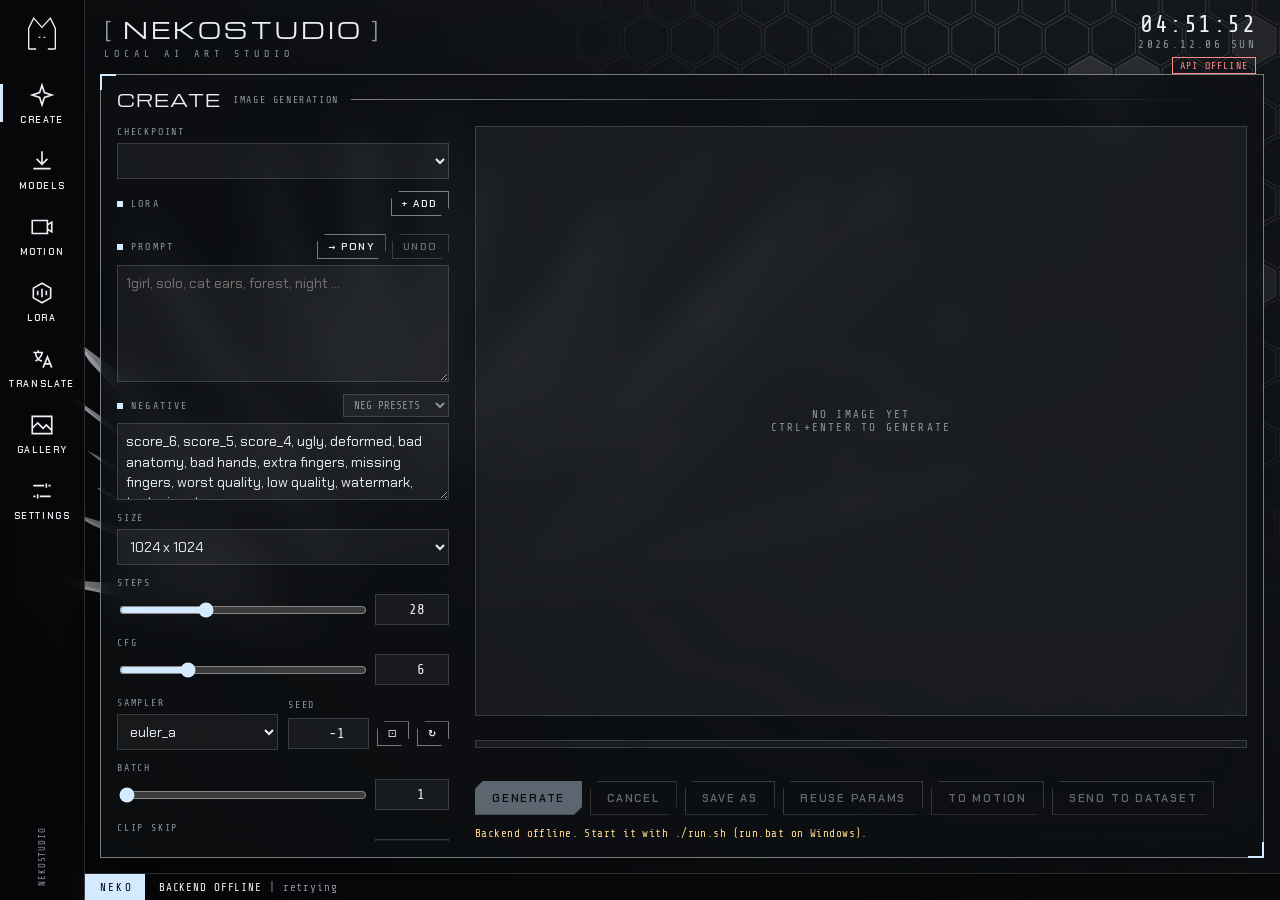
==== web/index.html @ 2e022aff "NekoStudio: local AI image/video studio in the Ultimit look FastAPI backend + vanilla JS web UI styl" ====
<!doctype html>
<html lang="en">
<head>
<meta charset="utf-8">
<meta name="viewport" content="width=device-width, initial-scale=1">
<title>NEKOSTUDIO</title>
<link rel="preconnect" href="https://fonts.googleapis.com">
<link rel="preconnect" href="https://fonts.gstatic.com" crossorigin>
<link rel="stylesheet" href="https://fonts.googleapis.com/css2?family=Michroma&family=Chakra+Petch:wght@400;500;600;700&family=Share+Tech+Mono&display=swap">
<link rel="stylesheet" href="style.css">
</head>
<body>
<noscript>NEKOSTUDIO needs JavaScript.</noscript>
<div id="os">
  <canvas id="wall" aria-hidden="true"></canvas>

  <nav id="rail" aria-label="Sections">
    <div class="emb" aria-hidden="true">
      <!-- cat-ear bracket mark -->
      <svg viewBox="0 0 48 48" fill="none" stroke="currentColor" stroke-width="1.6" stroke-linejoin="miter"><path d="M8 42V17L14 5l10 11 10-11 6 12v25"/><path d="M8 42h9M40 42h-9"/><path d="M20 28h2M26 28h2"/></svg>
    </div>
    <button class="rb" data-go="create"><i class="ic"></i><span>CREATE</span></button>
    <button class="rb" data-go="models"><i class="ic"></i><span>MODELS</span></button>
    <button class="rb" data-go="motion"><i class="ic"></i><span>MOTION</span></button>
    <button class="rb" data-go="lora"><i class="ic"></i><span>LORA</span></button>
    <button class="rb" data-go="translate"><i class="ic"></i><span>TRANSLATE</span></button>
    <button class="rb" data-go="gallery"><i class="ic"></i><span>GALLERY</span></button>
    <button class="rb" data-go="settings"><i class="ic"></i><span>SETTINGS</span></button>
    <div class="grow"></div>
    <div class="ver" id="ver">NEKOSTUDIO</div>
  </nav>

  <div id="brand"><div class="w"><i>[</i> NEKOSTUDIO <i>]</i></div><div class="c">LOCAL AI ART STUDIO</div></div>
  <div id="status">
    <div class="t" id="clock">00:00:00</div>
    <div class="d" id="date">----.--.-- ---</div>
    <div class="sys" id="chips"></div>
  </div>

  <!-- ================= CREATE ================= -->
  <section class="win" id="sec-create" hidden>
    <header class="wh"><span class="wt">CREATE</span><span class="wsub">Image generation</span><span class="wrule"></span></header>
    <div class="wc fit"><div class="empty" id="c-empty" hidden></div><div class="cols">
      <div class="col">
        <div class="field"><label for="c-ckpt">Checkpoint <span class="chip ok" id="c-ponychip" hidden>PONY</span></label><select id="c-ckpt"></select></div>
        <div class="field">
          <div class="lbl">LoRA <em><button class="btn sm" id="c-addlora" type="button">+ ADD</button></em></div>
          <div id="c-loras" style="display:grid;gap:8px"></div>
        </div>
        <div class="field">
          <div class="lbl">Prompt <em><button class="btn sm" id="c-topony" type="button" title="Translate prose into Pony tags">&rarr; PONY</button><button class="btn sm" id="c-undo" type="button" disabled>UNDO</button></em></div>
          <textarea id="c-prompt" rows="5" placeholder="1girl, solo, cat ears, forest, night ..."></textarea>
        </div>
        <div class="field">
          <div class="lbl">Negative <em><select id="c-negpre" style="width:auto;padding:3px 6px;font-size:11px"><option value="">NEG PRESETS</option><option value="pony">Pony default</option><option value="anime">Anime</option><option value="realistic">Realistic</option></select></em></div>
          <textarea id="c-neg" rows="3"></textarea>
        </div>
        <div class="field"><label for="c-size">Size</label><select id="c-size"></select>
          <div class="grid2" id="c-custom" hidden><input type="number" class="num" id="c-w" min="256" max="2048" step="64" value="1024" aria-label="Width"><input type="number" class="num" id="c-h" min="256" max="2048" step="64" value="1024" aria-label="Height"></div>
        </div>
        <div class="sl" data-id="c-steps" data-label="Steps" data-min="1" data-max="80" data-step="1" data-val="28"></div>
        <div class="sl" data-id="c-cfg" data-label="CFG" data-min="1" data-max="20" data-step="0.5" data-val="6"></div>
        <div class="grid2">
          <div class="field"><label for="c-sampler">Sampler</label><select id="c-sampler"></select></div>
          <div class="field"><label for="c-seed">Seed</label>
            <div class="hrow" style="flex-wrap:nowrap"><input type="number" class="num" id="c-seed" value="-1" step="1"><button class="btn sm" id="c-dice" type="button" title="Random (-1)">&#9856;</button><button class="btn sm" id="c-recycle" type="button" title="Reuse last seed">&#8635;</button></div></div>
        </div>
        <div class="sl" data-id="c-batch" data-label="Batch" data-min="1" data-max="4" data-step="1" data-val="1"></div>
        <div class="sl" data-id="c-clip" data-label="Clip skip" data-min="1" data-max="4" data-step="1" data-val="1"></div>
        <div class="field"><label for="c-vae">VAE</label><select id="c-vae"></select></div>
        <label class="tog" for="c-pony"><span>Pony score tags</span><input type="checkbox" id="c-pony"></label>
        <div class="field"><div class="lbl">img2img</div>
          <div class="drop" data-drop="c-init">Drop an image or click</div>
          <div class="sl" data-id="c-str" data-label="Strength" data-min="0.05" data-max="1" data-step="0.05" data-val="0.6"></div>
        </div>
      </div>
      <div class="col right">
        <div class="stage" id="c-stage"><div class="ph">No image yet<br>Ctrl+Enter to generate</div></div>
        <div class="thumbs" id="c-thumbs"></div>
        <div class="prog"><div class="meter"><i id="c-bar"></i></div><div class="pt" id="c-pct"></div></div>
        <div class="acts">
          <button class="btn pri" id="c-go" type="button">GENERATE</button>
          <button class="btn" id="c-cancel" type="button" disabled>CANCEL</button>
          <button class="btn" id="c-save" type="button" disabled>SAVE AS</button>
          <button class="btn" id="c-reuse" type="button" disabled>REUSE PARAMS</button>
          <button class="btn" id="c-tomotion" type="button" disabled>TO MOTION</button>
          <button class="btn" id="c-todata" type="button" disabled>SEND TO DATASET</button>
        </div>
        <div class="why" id="c-why"></div>
      </div>
    </div></div>
  </section>

  <!-- ================= MODELS ================= -->
  <section class="win" id="sec-models" hidden>
    <header class="wh"><span class="wt">MODELS</span><span class="wsub">One-click downloads</span><span class="wrule"></span><span class="chip dim" id="d-free"></span></header>
    <div class="wc">
      <div class="lbl">Checkpoints <em>pick one to start creating</em></div>
      <div class="cards mcards" id="d-ckpt"></div>
      <div class="lbl">Video</div>
      <div class="cards mcards" id="d-video"></div>
      <div class="lbl">Extras <em>VAE and auto-taggers</em></div>
      <div class="cards mcards" id="d-extra"></div>
      <div class="lbl">Import <em>.safetensors only</em></div>
      <div class="split" style="flex:none">
        <div style="display:grid;gap:10px;align-content:start">
          <div class="hrow" style="flex-wrap:nowrap"><input type="text" id="d-url" placeholder="paste a Hugging Face, Civitai or direct .safetensors link">
            <select id="d-kind" style="width:auto" aria-label="Kind"><option value="checkpoint">checkpoint</option><option value="lora">lora</option><option value="vae">vae</option></select>
            <button class="btn pri" id="d-import" type="button">IMPORT</button></div>
          <div class="prog"><div class="meter"><i id="di-bar"></i></div><div class="pt" id="di-pct"></div></div>
          <p class="note">Civitai links need an API token for most files: add it in SETTINGS.</p>
        </div>
        <div class="drop" id="d-drop">Drop .safetensors files here or click</div>
      </div>
    </div>
  </section>

  <!-- ================= MOTION ================= -->
  <section class="win" id="sec-motion" hidden>
    <header class="wh"><span class="wt">MOTION</span><span class="wsub">Video generation</span><span class="wrule"></span></header>
    <div class="wc fit"><div class="empty" id="m-empty" hidden></div><div class="cols">
      <div class="col">
        <div class="field"><label for="m-model">Model</label><select id="m-model"></select></div>
        <div class="field"><label for="m-prompt">Prompt</label><textarea id="m-prompt" rows="5" placeholder="a cat walking through falling snow, cinematic"></textarea></div>
        <div class="field"><label for="m-neg">Negative</label><textarea id="m-neg" rows="3"></textarea></div>
        <div class="field"><label for="m-size">Size</label><select id="m-size">
          <option value="832x480">832 x 480</option><option value="480x832">480 x 832</option><option value="640x640">640 x 640</option></select></div>
        <div class="grid2">
          <div class="field"><label for="m-frames">Frames</label><select id="m-frames"><option>33</option><option selected>49</option><option>81</option></select></div>
          <div class="field"><label for="m-fps">FPS</label><input type="number" class="num" id="m-fps" min="4" max="60" value="16"></div>
        </div>
        <div class="sl" data-id="m-steps" data-label="Steps" data-min="1" data-max="60" data-step="1" data-val="30"></div>
        <div class="sl" data-id="m-cfg" data-label="CFG" data-min="1" data-max="15" data-step="0.5" data-val="5"></div>
        <div class="field"><label for="m-seed">Seed</label>
          <div class="hrow" style="flex-wrap:nowrap"><input type="number" class="num" id="m-seed" value="-1" step="1"><button class="btn sm" id="m-dice" type="button" title="Random (-1)">&#9856;</button></div></div>
        <div class="field"><div class="lbl">Init image (optional, I2V)</div><div class="drop" data-drop="m-init">Drop an image or click</div></div>
      </div>
      <div class="col right">
        <div class="stage" id="m-stage"><div class="ph">No video yet<br>Ctrl+Enter to generate</div></div>
        <div class="prog"><div class="meter"><i id="m-bar"></i></div><div class="pt" id="m-pct"></div></div>
        <div class="acts">
          <button class="btn pri" id="m-go" type="button">GENERATE</button>
          <button class="btn" id="m-cancel" type="button" disabled>CANCEL</button>
          <button class="btn" id="m-save" type="button" disabled>SAVE AS</button>
        </div>
        <div class="why" id="m-why"></div>
      </div>
    </div></div>
  </section>

  <!-- ================= LORA ================= -->
  <section class="win" id="sec-lora" hidden>
    <header class="wh"><span class="wt">LORA</span><span class="wsub">Train your own LoRA</span><span class="wrule"></span><span class="chip dim" id="l-ready"></span></header>
    <div class="wc">
        <div class="banner" id="l-setup" hidden>
          <b>Training is not set up</b>
          <span>The training environment is missing. Run this in the nekostudio folder, then restart:</span>
          <div class="cmd"><code id="l-cmd"></code><button class="btn sm" id="l-cmdcopy" type="button">COPY</button></div>
        </div>
      <div id="l-simple" class="stp" style="flex:none">
        <div class="grid2" style="grid-template-columns:repeat(auto-fit,minmax(240px,1fr))">
          <div class="field"><label for="q-name">LoRA name <span class="mute">(also the trigger word)</span></label><input type="text" id="q-name" list="q-ds" placeholder="my_character" autocomplete="off"><datalist id="q-ds"></datalist>
            <div class="mono mute" style="font-size:11px">Trigger word: <b id="q-trig" style="color:var(--accent)">-</b></div></div>
          <div class="field"><label for="q-base">Base model</label><select id="q-base"></select></div>
        </div>
        <div class="lbl">What are you teaching it?</div>
        <div class="cards" id="q-types">
          <button class="card sel" data-type="character" type="button"><b>CHARACTER</b><span>One person or character. Learns the face, hair and usual outfit.</span></button>
          <button class="card" data-type="style" type="button"><b>STYLE</b><span>An art style or look that then applies to anything you prompt.</span></button>
          <button class="card" data-type="concept" type="button"><b>OUTFIT / THING</b><span>A piece of clothing, object or pose the base model does not know.</span></button>
        </div>
        <div class="lbl">Pictures <em id="q-count"></em></div>
        <div class="drop big" data-drop="q-files" data-multi="1">Drop your pictures here or click (15 to 40 works best)</div>
        <div class="why" id="q-warn"></div>
        <div class="qthumbs" id="q-thumbs"></div>
        <div class="acts">
          <button class="btn pri" id="q-train" type="button">TRAIN</button>
          <button class="btn" id="q-stop" type="button" disabled>CANCEL</button>
          <button class="btn sm" id="l-more" type="button" aria-expanded="false">EDIT TAGS / ADVANCED</button>
        </div>
        <div class="why" id="q-why"></div>
        <div class="prog"><div class="meter"><i id="q-bar"></i></div><div class="pt" id="q-pct"></div></div>
        <div class="samples" id="q-samples"></div>
        <div class="acts" id="q-done" hidden><span class="mono" id="q-donetxt" style="color:var(--ok);font-size:12px;align-self:center"></span><button class="btn pri" id="q-try" type="button">TRY IT</button></div>
      </div>

      <div id="l-wizard" hidden>
      <div class="steps" id="l-steps">
        <button data-step="1" class="on"><b>01</b>DATASET</button>
        <button data-step="2"><b>02</b>CAPTIONS</button>
        <button data-step="3"><b>03</b>TRAIN</button>
      </div>

      <div class="stp" id="l-s1">
        <div class="split">
          <div style="display:grid;gap:12px;align-content:start">
            <div class="lbl">Datasets <em id="l-dscount"></em></div>
            <div class="list" id="l-dslist"></div>
            <div class="hrow" style="flex-wrap:nowrap"><input type="text" id="l-newname" placeholder="new dataset name"><button class="btn" id="l-create" type="button">CREATE</button></div>
          </div>
          <div style="display:grid;gap:12px;align-content:start">
            <div class="lbl">Images <em id="l-count"></em></div>
            <div class="drop" data-drop="l-files" data-multi="1">Drop images here or click to upload</div>
            <div class="why" id="l-warn"></div>
            <div class="acts"><button class="btn pri" id="l-next1" type="button" disabled>NEXT: CAPTIONS</button></div>
          </div>
        </div>
      </div>

      <div class="stp" id="l-s2" hidden>
        <div class="grid2" style="grid-template-columns:repeat(auto-fit,minmax(200px,1fr))">
          <div class="field"><label for="l-trigger">Trigger word</label><input type="text" id="l-trigger" placeholder="e.g. mychar"></div>
          <div class="sl" data-id="l-thresh" data-label="Tag threshold" data-min="0.1" data-max="0.9" data-step="0.05" data-val="0.35"></div>
          <label class="tog" for="l-over" style="align-self:end"><span>Overwrite captions</span><input type="checkbox" id="l-over"></label>
        </div>
        <div class="hrow">
          <button class="btn pri" id="l-auto" type="button">AUTO-CAPTION</button>
          <input type="text" id="l-tag" placeholder="tag" style="width:160px">
          <button class="btn sm" id="l-tagadd" type="button">ADD TO ALL</button>
          <button class="btn sm" id="l-tagdel" type="button">REMOVE FROM ALL</button>
          <span class="mono mute" id="l-capstat" style="font-size:11px"></span>
        </div>
        <div class="prog"><div class="meter"><i id="k-bar"></i></div><div class="pt" id="k-pct"></div></div>
        <div class="dgrid" id="l-cards"></div>
        <div class="acts"><button class="btn" id="l-back2" type="button">BACK</button><button class="btn pri" id="l-next2" type="button">NEXT: TRAIN</button></div>
      </div>

      <div class="stp" id="l-s3" hidden>
        <div class="grid2" style="grid-template-columns:repeat(auto-fit,minmax(220px,1fr))">
          <div class="field"><label for="l-name">LoRA name</label><input type="text" id="l-name" placeholder="my_character_v1"></div>
          <div class="field"><label for="l-base">Base checkpoint</label><select id="l-base"></select></div>
        </div>
        <div class="lbl">Preset</div>
        <div class="cards" id="l-presets">
          <button class="card sel" data-preset="character" type="button"><b>CHARACTER</b><span>One person or character. Learns the face, hair and outfit.</span></button>
          <button class="card" data-preset="style" type="button"><b>STYLE</b><span>An art style or look. Applies to anything you prompt.</span></button>
          <button class="card" data-preset="concept" type="button"><b>CONCEPT</b><span>A pose, object or idea that the base model does not know.</span></button>
        </div>
        <label class="tog" for="l-adv"><span>ADVANCED</span><input type="checkbox" id="l-adv"></label>
        <div class="grid2" id="l-advbox" hidden style="grid-template-columns:repeat(auto-fit,minmax(110px,1fr))">
          <div class="field"><label for="l-dim">Dim</label><input type="number" class="num" id="l-dim" min="1"></div>
          <div class="field"><label for="l-alpha">Alpha</label><input type="number" class="num" id="l-alpha" min="1"></div>
          <div class="field"><label for="l-lr">LR</label><input type="text" class="num" id="l-lr"></div>
          <div class="field"><label for="l-epochs">Epochs</label><input type="number" class="num" id="l-epochs" min="1"></div>
          <div class="field"><label for="l-repeats">Repeats</label><input type="number" class="num" id="l-repeats" min="1"></div>
          <div class="field"><label for="l-res">Resolution</label><input type="number" class="num" id="l-res" min="256" step="64"></div>
        </div>
        <div class="acts">
          <button class="btn" id="l-back3" type="button">BACK</button>
          <button class="btn pri" id="l-train" type="button">TRAIN</button>
          <button class="btn" id="l-stop" type="button" disabled>CANCEL</button>
        </div>
        <div class="why" id="l-why"></div>
        <div class="prog"><div class="meter"><i id="t-bar"></i></div><div class="pt" id="t-pct"></div></div>
        <div class="lbl">Loss <em id="l-lossnow"></em></div>
        <svg class="spark" id="l-spark" viewBox="0 0 300 60" preserveAspectRatio="none" aria-label="Loss"><polyline points=""/></svg>
        <div class="samples" id="l-samples"></div>
        <div class="why" id="l-done" style="color:var(--ok)"></div>
      </div>
      </div>

      <div class="lbl">Import LoRA <em>.safetensors only</em></div>
      <div class="split" style="flex:none">
        <div class="drop" id="li-drop">Drop .safetensors LoRAs here or click</div>
        <div style="display:grid;gap:10px;align-content:start">
          <div class="hrow" style="flex-wrap:nowrap"><input type="text" id="li-url" placeholder="paste a Hugging Face or Civitai link"><button class="btn pri" id="li-go" type="button">IMPORT LORA</button></div>
          <div class="prog"><div class="meter"><i id="li-bar"></i></div><div class="pt" id="li-pct"></div></div>
        </div>
      </div>
      <div class="lbl">Installed LoRAs <em id="li-count"></em></div>
      <div class="list" id="li-list"></div>
    </div>
  </section>

  <!-- ================= TRANSLATE ================= -->
  <section class="win" id="sec-translate" hidden>
    <header class="wh"><span class="wt">TRANSLATE</span><span class="wsub">GPT prose &rarr; Pony tags</span><span class="wrule"></span></header>
    <div class="wc fit"><div class="cols" style="grid-template-columns:minmax(0,1fr) minmax(0,1fr)">
      <div class="col">
        <div class="lbl">Prose</div>
        <textarea id="t-text" rows="10" style="flex:1;min-height:160px" placeholder="A beautiful young woman with long blonde hair and blue eyes, wearing a red dress, smiling at the viewer in a moonlit forest. Highly detailed, anime style."></textarea>
        <div class="hrow"><span class="mono mute" style="font-size:10px;letter-spacing:.18em">MODE</span>
          <div class="seg" id="t-mode"><button type="button" data-v="rules" class="on">RULES</button><button type="button" data-v="llm">LLM</button></div></div>
        <div class="grid2">
          <div class="field"><label for="t-source">Source</label><select id="t-source"><option value="anime">anime</option><option value="cartoon">cartoon</option><option value="furry">furry</option><option value="pony">pony</option><option value="realistic">realistic</option></select></div>
          <div class="field"><label for="t-rating">Rating</label><select id="t-rating"><option value="safe">safe</option><option value="questionable">questionable</option><option value="explicit">explicit</option></select></div>
        </div>
        <div class="acts"><button class="btn pri" id="t-go" type="button">TRANSLATE</button></div>
        <div class="why" id="t-note"></div>
      </div>
      <div class="col">
        <div class="field"><div class="lbl">Prompt</div><textarea id="t-prompt" rows="5"></textarea></div>
        <div class="field"><div class="lbl">Negative</div><textarea id="t-neg" rows="3"></textarea></div>
        <div class="lbl">Tags <em class="mute">click to remove</em></div>
        <div class="tags" id="t-tags"></div>
        <div class="lbl">Dropped</div>
        <div class="dropped" id="t-dropped">-</div>
        <div class="acts"><button class="btn" id="t-copy" type="button">COPY</button><button class="btn pri" id="t-use" type="button">USE IN CREATE</button></div>
      </div>
    </div></div>
  </section>

  <!-- ================= GALLERY ================= -->
  <section class="win" id="sec-gallery" hidden>
    <header class="wh"><span class="wt">GALLERY</span><span class="wsub" id="g-sub">Outputs</span><span class="wrule"></span>
      <div class="seg" id="g-tabs"><button type="button" data-v="image" class="on">IMAGES</button><button type="button" data-v="video">VIDEOS</button></div></header>
    <div class="wc">
      <div class="gal" id="g-grid"></div>
      <div class="acts"><button class="btn" id="g-more" type="button" hidden>LOAD MORE</button></div>
      <div class="note" id="g-empty" hidden>Nothing here yet.</div>
    </div>
    <aside class="fly" id="g-fly" hidden></aside>
  </section>

  <!-- ================= SETTINGS ================= -->
  <section class="win" id="sec-settings" hidden>
    <header class="wh"><span class="wt">SETTINGS</span><span class="wsub">Look &amp; system</span><span class="wrule"></span></header>
    <div class="wc">
      <div class="lbl">Skin</div><div class="skins" id="s-skins"></div>
      <div class="lbl">Accent</div>
      <div class="swatches" id="s-acc"></div>
      <label class="tog" for="s-motion"><span>Motion (window and toast animation)</span><input type="checkbox" id="s-motion"></label>

      <div class="lbl">LLM endpoint (for Translate &rarr; LLM)</div>
      <div class="grid2" style="grid-template-columns:repeat(auto-fit,minmax(240px,1fr))">
        <div class="field"><label for="s-url">Base URL</label><input type="url" id="s-url" placeholder="http://127.0.0.1:11434/v1"></div>
        <div class="field"><label for="s-model">Model</label><input type="text" id="s-model" placeholder="llama3.1"></div>
        <div class="field"><label for="s-key">API key</label><input type="password" id="s-key" autocomplete="off"></div>
        <div class="field"><label for="s-civ">Civitai API token <span class="mute">(for Civitai imports)</span></label><input type="password" id="s-civ" autocomplete="off"></div>
        <div class="field"><label for="s-vram">VRAM mode</label><select id="s-vram"><option value="auto">auto</option><option value="low">low</option><option value="high">high</option></select></div>
      </div>
      <div class="field"><label for="s-defneg">Default negative prompt</label><textarea id="s-defneg" rows="3"></textarea></div>
      <div class="acts"><button class="btn pri" id="s-save" type="button">SAVE SETTINGS</button></div>

      <div class="lbl">Paths</div>
      <dl class="kv" id="s-paths"></dl>
      <p class="note">To open the data folder, browse to the path above in your file manager. Set the NEKOSTUDIO_HOME environment variable before starting to move it.</p>
    </div>
  </section>

  <dialog id="dlg"><form method="dialog" id="dlg-form">
    <div class="lbl">Send to dataset</div>
    <div class="field"><label for="dlg-sel">Existing dataset</label><select id="dlg-sel"></select></div>
    <div class="field"><label for="dlg-new">Or new dataset</label><input type="text" id="dlg-new" placeholder="name"></div>
    <div class="hrow" style="justify-content:flex-end"><button class="btn" value="cancel" type="submit">CANCEL</button><button class="btn pri" value="ok" type="submit">SEND</button></div>
  </form></dialog>

  <div id="toasts" aria-live="polite"></div>
  <div id="ticker"><div class="k">NEKO</div><div class="m" id="tickm">connecting ...</div></div>
</div>
<script type="module" src="app.js"></script>
</body>
</html>
---- web/style.css ----
/* NEKOSTUDIO - styled after the Ultimit desktop mockup (tokens, glass windows, rail, ticker). */
:root {
  --bg1: #050607; --bg2: #1c2026;
  --panel: rgba(13,15,18,.80); --panel-2: rgba(255,255,255,.05);
  --rail: rgba(7,8,10,.86);
  --fg: #eef1f4; --dim: #8d949e;
  --line: rgba(235,240,245,.16); --line-strong: rgba(235,240,245,.48);
  --accent: #d4ebff; --on-accent: #07090b;
  --ok: #8fe3b0; --warn: #ffd98f; --bad: #ff8a8a;
  --shard: 246,248,251; --edge: 255,255,255; --shade: 0,0,0; --hexc: 255,255,255;
  --display: "Michroma", "Eurostile", "Arial Black", sans-serif;
  --ui: "Chakra Petch", "Segoe UI", system-ui, sans-serif;
  --mono: "Share Tech Mono", ui-monospace, "DejaVu Sans Mono", monospace;
  --railw: 84px;
  color-scheme: dark;
}
:root[data-skin="amber"] {
  --bg1: #b84d05; --bg2: #f8cf96;
  --panel: rgba(34,17,5,.78); --panel-2: rgba(255,220,180,.07);
  --rail: rgba(28,13,3,.86);
  --fg: #fff4e6; --dim: #dcb48c;
  --line: rgba(255,226,196,.2); --line-strong: rgba(255,226,196,.55);
  --accent: #ffb04a; --on-accent: #2a1404;
  --shard: 255,250,242; --edge: 255,255,255; --shade: 120,50,0; --hexc: 255,240,220;
  color-scheme: dark;
}
:root[data-skin="silver"] {
  --bg1: #f6f7f9; --bg2: #aeb5bf;
  --panel: rgba(248,249,251,.82); --panel-2: rgba(20,30,45,.05);
  --rail: rgba(232,235,239,.9);
  --fg: #14171b; --dim: #5a626d;
  --line: rgba(20,24,30,.16); --line-strong: rgba(20,24,30,.5);
  --accent: #2c5b88; --on-accent: #ffffff;
  --ok: #1f8a52; --warn: #a66b00; --bad: #c0392b;
  --shard: 255,255,255; --edge: 70,82,98; --shade: 60,72,90; --hexc: 40,50,65;
  color-scheme: light;
}
:root[data-skin="verdant"] {
  --bg1: #062a0c; --bg2: #79d24f;
  --panel: rgba(5,20,8,.78); --panel-2: rgba(200,255,180,.06);
  --rail: rgba(3,14,5,.86);
  --fg: #effbe9; --dim: #a3cc95;
  --line: rgba(220,255,205,.18); --line-strong: rgba(220,255,205,.5);
  --accent: #b9ff8c; --on-accent: #082008;
  --shard: 242,255,236; --edge: 255,255,255; --shade: 0,40,0; --hexc: 230,255,220;
  color-scheme: dark;
}
html, body { height: 100%; }
body { margin: 0; background: var(--bg1); color: var(--fg); font-family: var(--ui); font-size: 14px; overflow: hidden; }
button, select, input, textarea { font: inherit; color: inherit; }
:focus-visible { outline: 1px solid var(--accent); outline-offset: 2px; }
[hidden] { display: none !important; }

#os { position: relative; height: 100%; overflow: hidden; }
#wall { position: absolute; inset: 0; width: 100%; height: 100%; display: block; }

/* ---- rail ---- */
#rail { position: absolute; left: 0; top: 0; bottom: 0; width: var(--railw); z-index: 5000;
  background: var(--rail); border-right: 1px solid var(--line); backdrop-filter: blur(10px);
  display: flex; flex-direction: column; align-items: center; gap: 4px; padding-block: 14px; }
#rail .emb { width: 40px; height: 40px; color: var(--fg); margin-bottom: 14px; }
#rail .emb svg { width: 100%; height: 100%; }
.rb { width: 72px; padding: 10px 0 8px; display: flex; flex-direction: column; align-items: center; gap: 6px;
  background: none; border: 0; cursor: pointer; position: relative; color: var(--fg); }
.rb svg { width: 26px; height: 26px; }
.rb span { font-weight: 600; font-size: 9px; letter-spacing: .18em; }
.rb:hover { background: var(--panel-2); }
.rb.on::before { content: ""; position: absolute; left: -6px; top: 12px; bottom: 12px; width: 3px; background: var(--accent); }
#rail .grow { flex: 1; }
#rail .ver { font: 9px var(--mono); color: var(--dim); letter-spacing: .1em; writing-mode: vertical-rl; transform: rotate(180deg); }

/* ---- status / ticker ---- */
#status { position: absolute; right: 24px; top: 12px; text-align: right; z-index: 2; font-family: var(--mono); pointer-events: none; }
#status .t { font-size: 24px; letter-spacing: .06em; font-variant-numeric: tabular-nums; line-height: 1.1; }
#status .d { font-size: 11px; letter-spacing: .22em; color: var(--dim); }
#status .sys { margin-top: 6px; display: flex; gap: 6px; justify-content: flex-end; flex-wrap: wrap; font-size: 10px; letter-spacing: .14em; color: var(--dim); }
#brand { position: absolute; left: calc(var(--railw) + 20px); top: 14px; z-index: 2; pointer-events: none; }
#brand .w { font-family: var(--display); font-size: 22px; letter-spacing: .14em; white-space: nowrap; }
#brand .w i { font-style: normal; font-family: var(--ui); font-weight: 400; color: var(--dim); }
#brand .c { font: 10px var(--mono); letter-spacing: .5em; color: var(--dim); margin-top: 2px; }
#ticker { position: absolute; left: var(--railw); right: 0; bottom: 0; height: 26px; z-index: 4999; display: flex; align-items: center;
  background: var(--rail); border-top: 1px solid var(--line); font: 11px var(--mono); letter-spacing: .08em; overflow: hidden; }
#ticker .k { padding: 0 12px 0 16px; color: var(--on-accent); background: var(--accent); height: 100%; display: flex; align-items: center; letter-spacing: .2em; flex: none; }
#ticker .m { white-space: nowrap; padding-left: 14px; color: var(--dim); overflow: hidden; text-overflow: ellipsis; }
#ticker .m b { color: var(--fg); font-weight: 400; }

/* ---- windows (one per section) ---- */
.win { position: absolute; display: flex; flex-direction: column; min-width: 300px;
  left: calc(var(--railw) + 16px); right: 16px; top: 74px; bottom: 42px;
  background: var(--panel); border: 1px solid var(--line-strong); backdrop-filter: blur(18px) saturate(1.25);
  box-shadow: 0 24px 70px rgba(0,0,0,.38); animation: winIn .42s cubic-bezier(.2,.8,.2,1); }
.win::before, .win::after { content: ""; position: absolute; width: 14px; height: 14px; pointer-events: none; }
.win::before { left: -1px; top: -1px; border-left: 2px solid var(--accent); border-top: 2px solid var(--accent); }
.win::after { right: -1px; bottom: -1px; border-right: 2px solid var(--accent); border-bottom: 2px solid var(--accent); }
@keyframes winIn { 0% { clip-path: inset(0 50% calc(100% - 2px) 50%); opacity: .3; } 45% { clip-path: inset(0 0 calc(100% - 2px) 0); opacity: 1; } 100% { clip-path: inset(0 0 0 0); } }
.wh { display: flex; align-items: center; gap: 12px; padding: 12px 16px 10px; user-select: none; }
.wt { font-family: var(--display); font-size: 17px; letter-spacing: .05em; white-space: nowrap; }
.wsub { font: 10px var(--mono); color: var(--dim); text-transform: uppercase; letter-spacing: .16em; white-space: nowrap; overflow: hidden; text-overflow: ellipsis; min-width: 0; }
.wrule { flex: 1; height: 1px; min-width: 10px; background: linear-gradient(90deg, var(--line-strong), transparent); }
.wc { flex: 1; min-height: 0; overflow: auto; padding: 4px 16px 16px; display: flex; flex-direction: column; gap: 14px; position: relative; }
.wc.fit { overflow: hidden; }

/* two-column layout used by CREATE / MOTION */
.cols { display: grid; grid-template-columns: minmax(340px, clamp(340px, 26vw, 560px)) minmax(0, 1fr); gap: 18px; flex: 1; min-height: 0; }
.col { min-height: 0; min-width: 0; overflow: auto; display: flex; flex-direction: column; gap: 12px; padding-right: 8px; }
.col.right { overflow: hidden; padding-right: 0; }
.split { display: grid; grid-template-columns: minmax(0, 1fr) minmax(0, 1.3fr); gap: 16px; min-height: 0; flex: 1; }

/* ---- components ---- */
.lbl { font: 10px var(--mono); letter-spacing: .22em; text-transform: uppercase; color: var(--dim); display: flex; align-items: center; gap: 8px; }
.lbl::before { content: ""; width: 6px; height: 6px; background: var(--accent); flex: none; }
.lbl em { font-style: normal; margin-left: auto; letter-spacing: .1em; display: flex; gap: 6px; align-items: center; }
.btn { font: 600 11px var(--ui); letter-spacing: .16em; text-transform: uppercase; padding: 9px 16px; cursor: pointer;
  border: 1px solid var(--line-strong); background: transparent; color: var(--fg);
  clip-path: polygon(8px 0, 100% 0, 100% calc(100% - 8px), calc(100% - 8px) 100%, 0 100%, 0 8px); }
.btn:hover { background: var(--panel-2); }
.btn.pri { background: var(--accent); color: var(--on-accent); border-color: var(--accent); }
.btn.pri:hover { filter: brightness(1.08); }
.btn.sm { padding: 5px 10px; font-size: 10px; }
.btn:disabled { opacity: .4; cursor: not-allowed; filter: none; }
.btn:disabled:hover { background: transparent; }
.btn.pri:disabled:hover { background: var(--accent); }
.chip { font: 10px var(--mono); letter-spacing: .12em; padding: 2px 7px; border: 1px solid currentColor; white-space: nowrap; }
.chip.ok { color: var(--ok); } .chip.warn { color: var(--warn); } .chip.bad { color: var(--bad); } .chip.dim { color: var(--dim); }
.row { display: grid; gap: 2px 10px; padding: 10px 6px; border-bottom: 1px solid var(--line); cursor: pointer; background: none; border-left: 0; border-right: 0; border-top: 0; text-align: left; width: 100%; }
.row:hover { background: var(--panel-2); }
.row.sel { background: var(--panel-2); box-shadow: inset 2px 0 0 var(--accent); }
.list { display: flex; flex-direction: column; border-top: 1px solid var(--line); }
.mute { color: var(--dim); }
.mono { font-family: var(--mono); }
.field { display: grid; gap: 6px; min-width: 0; }
.field > label, .field > .flab { font: 10px var(--mono); letter-spacing: .18em; text-transform: uppercase; color: var(--dim); display: flex; align-items: center; gap: 8px; }
.grid2 { display: grid; grid-template-columns: 1fr 1fr; gap: 10px; }
.hrow { display: flex; gap: 8px; align-items: center; flex-wrap: wrap; }
select, input[type="range"] { width: 100%; }
select, textarea, input[type="text"], input[type="number"], input[type="password"], input[type="url"] {
  background: var(--panel-2); border: 1px solid var(--line); padding: 7px 8px; box-sizing: border-box; min-width: 0; }
select option { background: var(--bg1); color: var(--fg); }
textarea { width: 100%; resize: vertical; font-family: var(--ui); line-height: 1.45; min-height: 70px; }
input[type="text"], input[type="password"], input[type="url"] { width: 100%; }
input[type="range"] { accent-color: var(--accent); }
input[type="color"] { width: 40px; height: 30px; padding: 0; border: 1px solid var(--line-strong); background: none; cursor: pointer; }
.slr { display: grid; grid-template-columns: 1fr 74px; gap: 10px; align-items: center; }
.num { width: 100%; font-family: var(--mono); text-align: right; }
.tog { display: flex; align-items: center; justify-content: space-between; gap: 10px; padding: 8px 0; border-bottom: 1px solid var(--line); cursor: pointer; }
.tog input { appearance: none; width: 34px; height: 16px; border: 1px solid var(--line-strong); position: relative; cursor: pointer; flex: none; margin: 0; }
.tog input::after { content: ""; position: absolute; top: 2px; left: 2px; width: 10px; height: 10px; background: var(--dim); transition: left .15s, background .15s; }
.tog input:checked::after { left: 20px; background: var(--accent); }
.meter { height: 6px; background: var(--panel-2); border: 1px solid var(--line); position: relative; }
.meter i { position: absolute; left: 0; top: 0; bottom: 0; width: 0; background: var(--accent); transition: width .25s; }
.prog { display: grid; gap: 6px; }
.prog .pt { font: 11px var(--mono); letter-spacing: .06em; color: var(--dim); min-height: 1.3em; overflow: hidden; text-overflow: ellipsis; white-space: nowrap; }
.why { font: 11px var(--mono); color: var(--warn); letter-spacing: .04em; min-height: 1.3em; }
.note { font-size: 12px; color: var(--dim); line-height: 1.6; max-width: 70ch; margin: 0; }
.kv { display: grid; grid-template-columns: auto 1fr; gap: 4px 14px; font-size: 12px; }
.kv dt { font: 10px var(--mono); letter-spacing: .14em; color: var(--dim); text-transform: uppercase; padding-top: 2px; }
.kv dd { margin: 0; font-variant-numeric: tabular-nums; overflow-wrap: anywhere; }
code, .cmd { font-family: var(--mono); }
.cmd { display: flex; gap: 10px; align-items: center; justify-content: space-between; padding: 8px 10px; border: 1px solid var(--line-strong); background: var(--panel-2); font-size: 12px; overflow-x: auto; }
.banner { border: 1px solid var(--warn); border-left-width: 3px; padding: 10px 12px; display: grid; gap: 8px; font-size: 12px; line-height: 1.5; }
.banner b { font: 10px var(--mono); letter-spacing: .2em; color: var(--warn); font-weight: 400; text-transform: uppercase; }

/* stage / previews */
.stage { flex: 1; min-height: 200px; border: 1px solid var(--line); position: relative; background: var(--panel-2); overflow: hidden; display: grid; place-items: center; }
.stage img, .stage video { width: 100%; height: 100%; object-fit: contain; display: block; }
.stage .ph { font: 11px var(--mono); letter-spacing: .2em; color: var(--dim); text-transform: uppercase; text-align: center; padding: 20px; }
.thumbs { display: flex; gap: 8px; overflow-x: auto; min-height: 0; flex: none; }
.thumbs button { width: 72px; height: 72px; flex: none; padding: 0; border: 1px solid var(--line); background: var(--panel-2) center / cover no-repeat; cursor: pointer; }
.thumbs button.sel { outline: 2px solid var(--accent); outline-offset: 1px; }
.acts { display: flex; gap: 8px; flex-wrap: wrap; flex: none; }

/* lora picker rows */
.lrow { display: grid; grid-template-columns: minmax(0, 1fr) 110px 52px 28px; gap: 8px; align-items: center; }
.lrow .x { padding: 4px; }
.lrow .num { padding: 5px 4px; }

/* drop zones */
.drop { border: 1px dashed var(--line-strong); padding: 14px; text-align: center; cursor: pointer; font: 11px var(--mono); letter-spacing: .12em; color: var(--dim); text-transform: uppercase; position: relative; display: grid; gap: 8px; justify-items: center; }
.drop:hover, .drop.over { border-color: var(--accent); color: var(--fg); background: var(--panel-2); }
.drop img { max-width: 100%; max-height: 120px; display: block; }

/* segmented / tabs */
.seg { display: inline-flex; border: 1px solid var(--line-strong); }
.seg button { background: none; border: 0; padding: 7px 14px; font: 600 11px var(--ui); letter-spacing: .16em; cursor: pointer; }
.seg button + button { border-left: 1px solid var(--line-strong); }
.seg button.on { background: var(--accent); color: var(--on-accent); }
.steps { display: grid; grid-template-columns: repeat(3, 1fr); gap: 8px; flex: none; }
.steps button { background: none; border: 0; border-bottom: 2px solid var(--line); padding: 8px 4px; text-align: left; cursor: pointer; font: 600 12px var(--ui); letter-spacing: .16em; color: var(--dim); }
.steps button b { font: 12px var(--mono); margin-right: 8px; font-weight: 400; }
.steps button.on { color: var(--fg); border-bottom-color: var(--accent); }
.steps button.on b { color: var(--accent); }
.stp { display: flex; flex-direction: column; gap: 14px; flex: 1; min-height: 0; }

/* cards (presets, skins, accents) */
.cards { display: grid; grid-template-columns: repeat(auto-fill, minmax(190px, 1fr)); gap: 10px; }
.card { border: 1px solid var(--line); padding: 12px; cursor: pointer; background: none; text-align: left; display: grid; gap: 6px; }
.card b { font: 600 12px var(--ui); letter-spacing: .18em; }
.card span { font-size: 12px; color: var(--dim); line-height: 1.45; }
.card:hover { background: var(--panel-2); }
.card.sel { outline: 2px solid var(--accent); outline-offset: 2px; }
.skins { display: grid; grid-template-columns: repeat(auto-fill, minmax(120px, 1fr)); gap: 10px; }
.skin { border: 1px solid var(--line); padding: 0; cursor: pointer; background: none; text-align: left; display: flex; flex-direction: column; }
.skin .pv { height: 64px; position: relative; overflow: hidden; }
.skin .pv i { position: absolute; left: 0; top: 0; bottom: 0; width: 10px; }
.skin .nm { padding: 8px 10px; font: 600 11px var(--ui); letter-spacing: .16em; text-transform: uppercase; }
.skin.sel { outline: 2px solid var(--accent); outline-offset: 2px; }
.swatches { display: flex; gap: 8px; flex-wrap: wrap; align-items: center; }
.sw { width: 30px; height: 30px; border: 1px solid var(--line-strong); cursor: pointer; padding: 0; }
.sw.sel { outline: 2px solid var(--fg); outline-offset: 2px; }
.sw.rst { font: 9px var(--mono); background: var(--panel-2); color: var(--fg); width: auto; padding: 0 8px; }

/* dataset cards */
.dgrid { display: grid; grid-template-columns: repeat(auto-fill, minmax(190px, 1fr)); gap: 10px; }
.dcard { border: 1px solid var(--line); display: grid; grid-template-rows: auto 1fr; position: relative; background: var(--panel-2); }
.dcard img { width: 100%; aspect-ratio: 1; object-fit: cover; display: block; }
.dcard textarea { border: 0; border-top: 1px solid var(--line); min-height: 64px; font-size: 12px; resize: vertical; }
.dcard .x { position: absolute; top: 4px; right: 4px; background: var(--panel); border: 1px solid var(--line-strong); cursor: pointer; font: 11px var(--mono); padding: 2px 6px; }
.spark { width: 100%; height: 70px; border: 1px solid var(--line); background: var(--panel-2); display: block; }
.spark polyline { fill: none; stroke: var(--accent); stroke-width: 1.5; vector-effect: non-scaling-stroke; }
.samples { display: flex; gap: 8px; flex-wrap: wrap; }
.samples img { height: 120px; border: 1px solid var(--line); }

/* translate */
.tags { display: flex; gap: 6px; flex-wrap: wrap; }
.tags button { font: 11px var(--mono); padding: 3px 8px; border: 1px solid var(--line-strong); background: var(--panel-2); cursor: pointer; }
.tags button:hover { border-color: var(--bad); color: var(--bad); text-decoration: line-through; }
.dropped { font: 11px var(--mono); color: var(--dim); line-height: 1.6; opacity: .85; }

/* gallery */
.gal { display: grid; grid-template-columns: repeat(auto-fill, minmax(170px, 1fr)); gap: 10px; }
.gt { aspect-ratio: 1; border: 1px solid var(--line); padding: 0; cursor: pointer; background: var(--panel-2) center / cover no-repeat; position: relative; }
.gt:hover { border-color: var(--accent); }
.gt .chip { position: absolute; left: 6px; bottom: 6px; background: var(--panel); }
.fly { position: absolute; top: 0; right: 0; bottom: 0; width: min(560px, 62%); z-index: 3; background: var(--panel); border-left: 1px solid var(--line-strong);
  backdrop-filter: blur(22px); padding: 16px; display: flex; flex-direction: column; gap: 12px; overflow: auto; animation: winIn .3s ease-out; }
.fly .stage { flex: none; height: min(46vh, 480px); }

/* dialog + toasts */
dialog { background: var(--panel); color: var(--fg); border: 1px solid var(--line-strong); backdrop-filter: blur(18px); padding: 18px; min-width: 320px; }
dialog::backdrop { background: rgba(0,0,0,.5); }
dialog form { display: grid; gap: 12px; }
#toasts { position: absolute; right: 20px; top: 92px; z-index: 6000; display: flex; flex-direction: column; gap: 8px; width: min(340px, calc(100% - 40px)); pointer-events: none; }
.toast { background: var(--panel); border: 1px solid var(--line-strong); padding: 10px 14px; backdrop-filter: blur(14px); font-size: 12px; line-height: 1.5;
  animation: winIn .35s cubic-bezier(.2,.8,.2,1); border-left: 3px solid var(--accent); overflow-wrap: anywhere; }
.toast.bad { border-left-color: var(--bad); }
.toast b { display: block; font: 10px var(--mono); letter-spacing: .2em; color: var(--dim); text-transform: uppercase; font-weight: 400; }

/* scrollbars */
* { scrollbar-width: thin; scrollbar-color: var(--line-strong) transparent; }

@media (max-width: 1100px) {
  .cols { grid-template-columns: minmax(300px, 380px) minmax(0, 1fr); }
  #brand .c { display: none; }
}
@media (max-height: 760px) {
  .stage { min-height: 140px; }
  .wh { padding-block: 8px 6px; }
}
@media (min-width: 2000px) {
  body { font-size: 16px; }
  .wt { font-size: 20px; }
}
.nomotion .win, .nomotion .toast, .nomotion .fly { animation: none; }
.nomotion .meter i { transition: none; }
@media (prefers-reduced-motion: reduce) {
  .win, .toast, .fly { animation: none; }
}

/* models / downloads */
.mc { cursor: default; align-content: start; }
.mc:hover { background: none; }
.mc.rec { border-color: var(--accent); }
.mc .mch { display: flex; gap: 6px; align-items: center; flex-wrap: wrap; }
.mc .mch b { flex: 1 1 100%; }
.mc .mcs { font: 11px var(--mono); color: var(--dim); letter-spacing: .06em; }
.dlbox { display: grid; gap: 6px; margin-top: 4px; justify-items: start; }
.dlbox .meter { width: 100%; }
.dlbox .dltxt { font: 11px var(--mono); color: var(--dim); letter-spacing: .04em; }
.dlbox .dlrow { display: flex; gap: 8px; align-items: center; width: 100%; justify-content: space-between; }
.empty { border: 1px solid var(--accent); border-left-width: 3px; padding: 20px 22px; display: grid; gap: 12px; justify-items: start; background: var(--panel-2); flex: none; max-width: 720px; }
.empty h3 { font: 15px var(--display); letter-spacing: .14em; margin: 0; text-transform: uppercase; }
.empty p { margin: 0; font-size: 13px; color: var(--dim); line-height: 1.6; }
.empty .dlbox { width: 100%; max-width: 420px; }
.empty .acts { align-items: center; }
.drop.big { padding: 28px 14px; font-size: 12px; }

/* simple lora screen */
#l-wizard { display: flex; flex-direction: column; gap: 14px; border-top: 1px solid var(--line); padding-top: 14px; }
#l-wizard[hidden] { display: none; }
.qthumbs { display: grid; grid-template-columns: repeat(auto-fill, minmax(72px, 1fr)); gap: 6px; }
.qthumbs div { position: relative; border: 1px solid var(--line); background: var(--panel-2); }
.qthumbs img { width: 100%; aspect-ratio: 1; object-fit: cover; display: block; }
.qthumbs .x { position: absolute; top: 2px; right: 2px; background: var(--panel); border: 1px solid var(--line-strong); cursor: pointer; font: 11px var(--mono); padding: 0 5px; color: var(--fg); }
.lirow { display: grid; grid-template-columns: minmax(0, 1fr) auto; gap: 10px; align-items: center; padding: 8px 6px; border-bottom: 1px solid var(--line); font: 12px var(--mono); }
.lirow span { overflow: hidden; text-overflow: ellipsis; white-space: nowrap; }
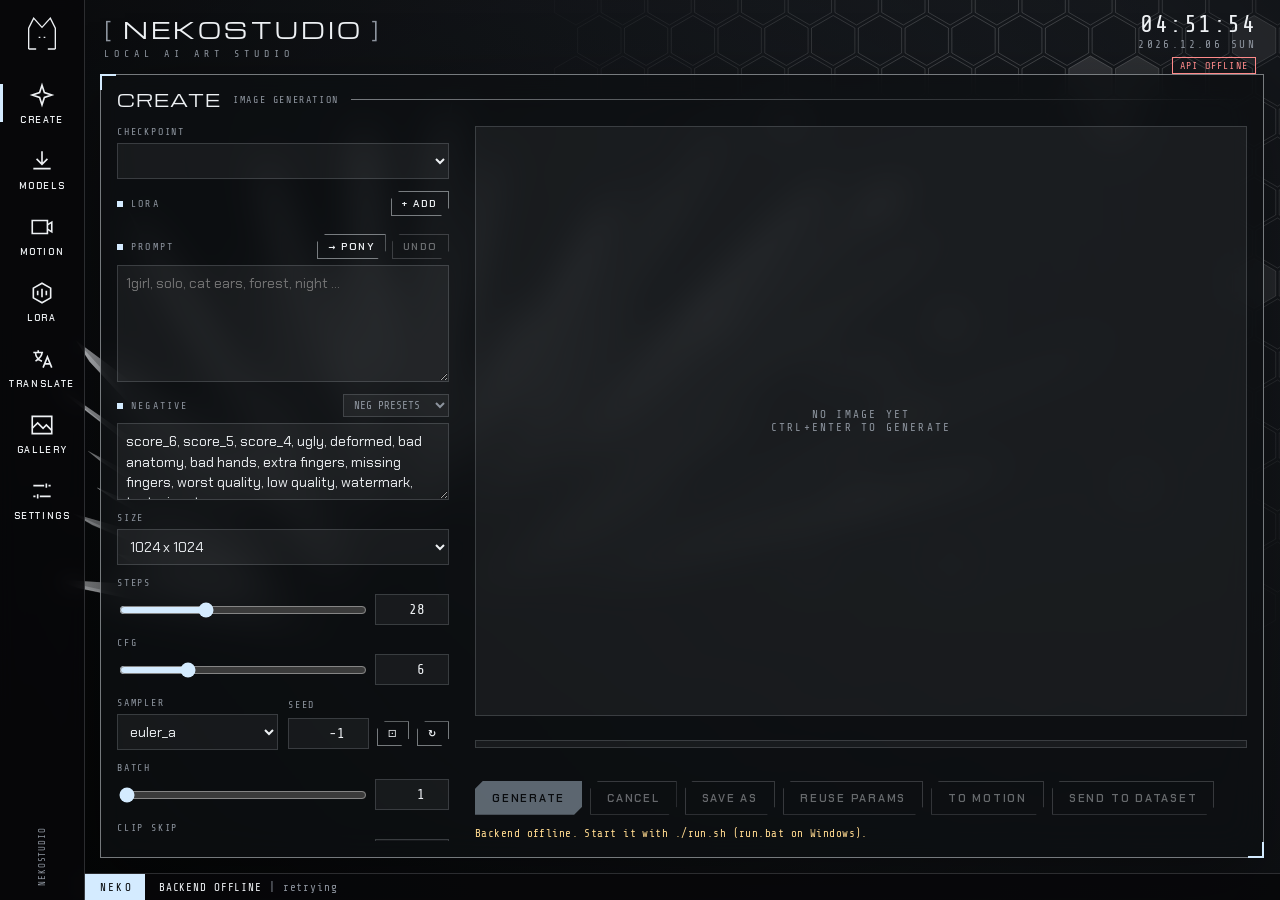
==== commit 5b680fa3: "Translator: real prose -> Pony tag layer (local LLM + booru tag dictionary) The old phrase-table tra" ====
--- a/web/index.html
+++ b/web/index.html
@@ -280,7 +280,9 @@
         <div class="lbl">Prose</div>
         <textarea id="t-text" rows="10" style="flex:1;min-height:160px" placeholder="A beautiful young woman with long blonde hair and blue eyes, wearing a red dress, smiling at the viewer in a moonlit forest. Highly detailed, anime style."></textarea>
         <div class="hrow"><span class="mono mute" style="font-size:10px;letter-spacing:.18em">MODE</span>
-          <div class="seg" id="t-mode"><button type="button" data-v="rules" class="on">RULES</button><button type="button" data-v="llm">LLM</button></div></div>
+          <div class="seg" id="t-mode"><button type="button" data-v="auto" class="on">AUTO</button><button type="button" data-v="local">LOCAL</button><button type="button" data-v="rules">RULES</button><button type="button" data-v="remote">REMOTE</button></div></div>
+        <div class="card" id="t-dl" hidden></div>
+        <div class="mono mute" id="t-engine" style="font-size:11px"></div>
         <div class="grid2">
           <div class="field"><label for="t-source">Source</label><select id="t-source"><option value="anime">anime</option><option value="cartoon">cartoon</option><option value="furry">furry</option><option value="pony">pony</option><option value="realistic">realistic</option></select></div>
           <div class="field"><label for="t-rating">Rating</label><select id="t-rating"><option value="safe">safe</option><option value="questionable">questionable</option><option value="explicit">explicit</option></select></div>
@@ -293,6 +295,8 @@
         <div class="field"><div class="lbl">Negative</div><textarea id="t-neg" rows="3"></textarea></div>
         <div class="lbl">Tags <em class="mute">click to remove</em></div>
         <div class="tags" id="t-tags"></div>
+        <div class="lbl">Fixed <em class="mute">from &rarr; to</em></div>
+        <div class="dropped" id="t-fixed">-</div>
         <div class="lbl">Dropped</div>
         <div class="dropped" id="t-dropped">-</div>
         <div class="acts"><button class="btn" id="t-copy" type="button">COPY</button><button class="btn pri" id="t-use" type="button">USE IN CREATE</button></div>
@@ -321,12 +325,13 @@
       <div class="swatches" id="s-acc"></div>
       <label class="tog" for="s-motion"><span>Motion (window and toast animation)</span><input type="checkbox" id="s-motion"></label>
 
-      <div class="lbl">LLM endpoint (for Translate &rarr; LLM)</div>
+      <div class="lbl">Remote LLM endpoint (for Translate &rarr; REMOTE, any OpenAI-compatible server)</div>
       <div class="grid2" style="grid-template-columns:repeat(auto-fit,minmax(240px,1fr))">
         <div class="field"><label for="s-url">Base URL</label><input type="url" id="s-url" placeholder="http://127.0.0.1:11434/v1"></div>
         <div class="field"><label for="s-model">Model</label><input type="text" id="s-model" placeholder="llama3.1"></div>
         <div class="field"><label for="s-key">API key</label><input type="password" id="s-key" autocomplete="off"></div>
         <div class="field"><label for="s-civ">Civitai API token <span class="mute">(for Civitai imports)</span></label><input type="password" id="s-civ" autocomplete="off"></div>
+        <div class="field"><label for="s-gpul">Local translator GPU layers <span class="mute">(0 = CPU, -1 = all)</span></label><input type="number" id="s-gpul" min="-1" step="1" value="0"></div>
         <div class="field"><label for="s-vram">VRAM mode</label><select id="s-vram"><option value="auto">auto</option><option value="low">low</option><option value="high">high</option></select></div>
       </div>
       <div class="field"><label for="s-defneg">Default negative prompt</label><textarea id="s-defneg" rows="3"></textarea></div>
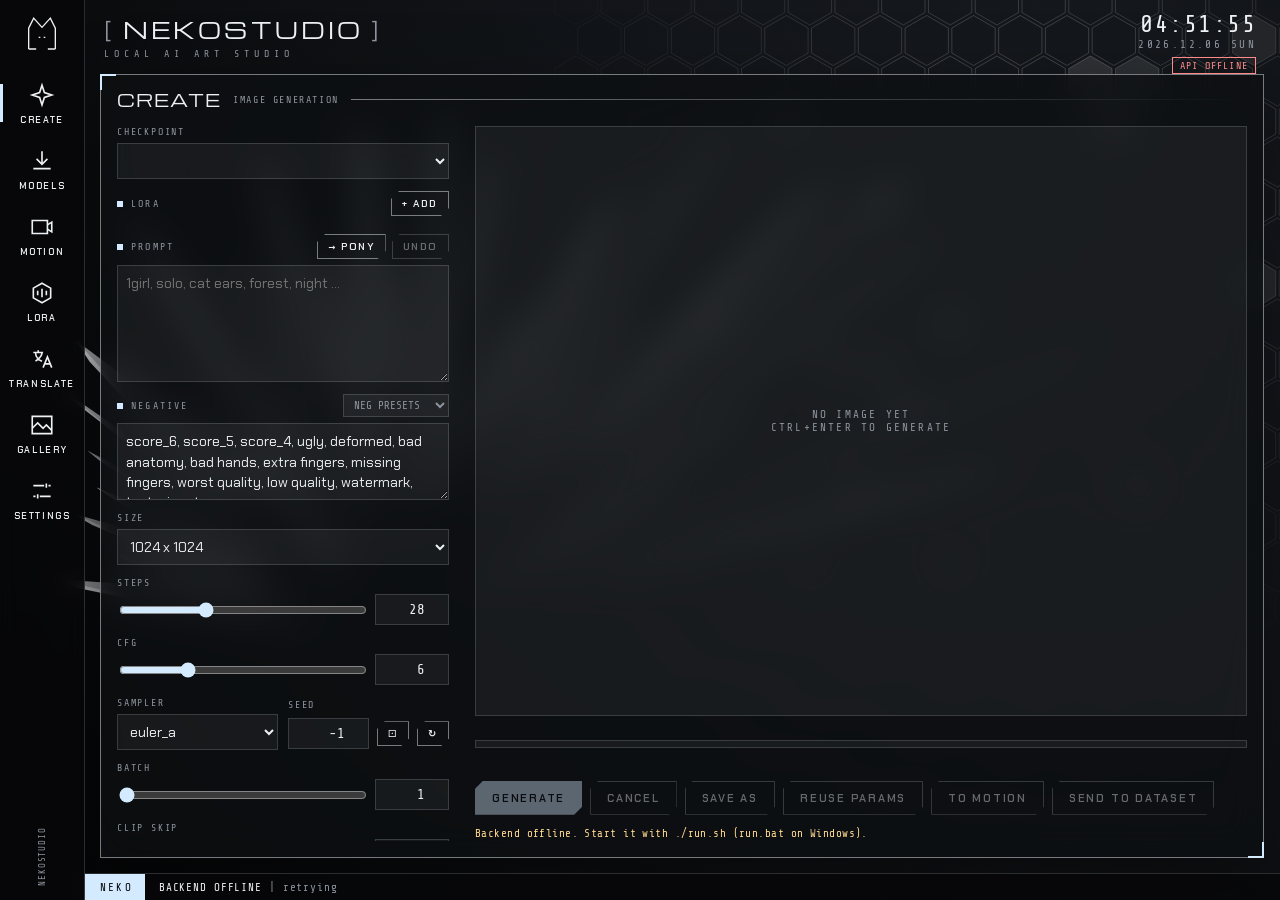
==== commit 435d8c9b: "LoRA: let finished LoRAs be applied TRY IT only appeared if the page was still tracking the training" ====
--- a/web/index.html
+++ b/web/index.html
@@ -255,7 +255,7 @@
         <div class="lbl">Loss <em id="l-lossnow"></em></div>
         <svg class="spark" id="l-spark" viewBox="0 0 300 60" preserveAspectRatio="none" aria-label="Loss"><polyline points=""/></svg>
         <div class="samples" id="l-samples"></div>
-        <div class="why" id="l-done" style="color:var(--ok)"></div>
+        <div class="acts" id="l-done" hidden><span class="mono" id="l-donetxt" style="color:var(--ok);font-size:12px;align-self:center"></span><button class="btn pri" id="l-try" type="button">TRY IT</button></div>
       </div>
       </div>
 
--- a/web/style.css
+++ b/web/style.css
@@ -291,5 +291,5 @@
 .qthumbs div { position: relative; border: 1px solid var(--line); background: var(--panel-2); }
 .qthumbs img { width: 100%; aspect-ratio: 1; object-fit: cover; display: block; }
 .qthumbs .x { position: absolute; top: 2px; right: 2px; background: var(--panel); border: 1px solid var(--line-strong); cursor: pointer; font: 11px var(--mono); padding: 0 5px; color: var(--fg); }
-.lirow { display: grid; grid-template-columns: minmax(0, 1fr) auto; gap: 10px; align-items: center; padding: 8px 6px; border-bottom: 1px solid var(--line); font: 12px var(--mono); }
+.lirow { display: grid; grid-template-columns: minmax(0, 1fr) auto auto; gap: 10px; align-items: center; padding: 8px 6px; border-bottom: 1px solid var(--line); font: 12px var(--mono); }
 .lirow span { overflow: hidden; text-overflow: ellipsis; white-space: nowrap; }
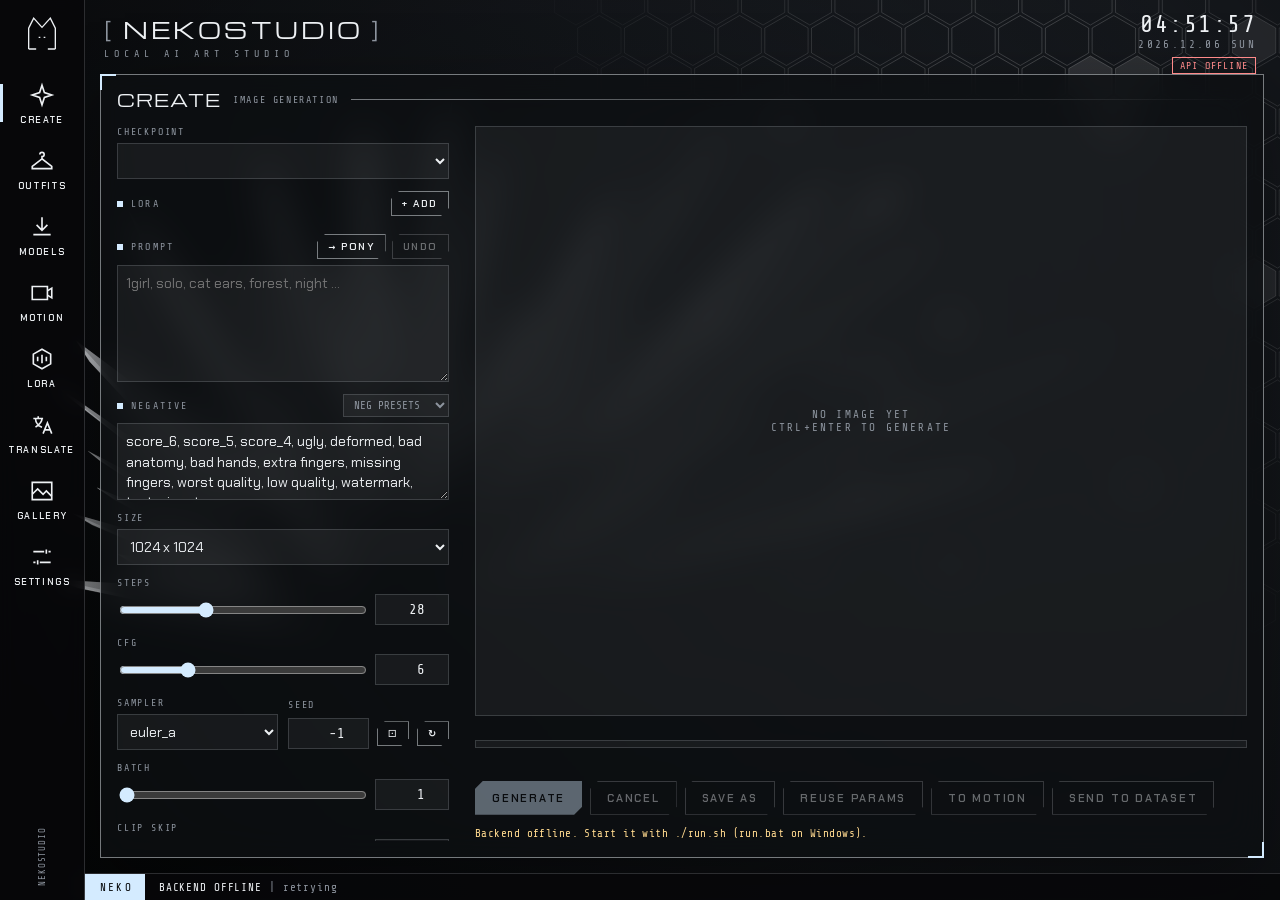
==== commit 27e08e10: "Video downloads without huggingface_hub, new OUTFITS screen Video: the Wan model (28.9 GB) was pulle" ====
--- a/web/index.html
+++ b/web/index.html
@@ -20,6 +20,7 @@
       <svg viewBox="0 0 48 48" fill="none" stroke="currentColor" stroke-width="1.6" stroke-linejoin="miter"><path d="M8 42V17L14 5l10 11 10-11 6 12v25"/><path d="M8 42h9M40 42h-9"/><path d="M20 28h2M26 28h2"/></svg>
     </div>
     <button class="rb" data-go="create"><i class="ic"></i><span>CREATE</span></button>
+    <button class="rb" data-go="outfits"><i class="ic"></i><span>OUTFITS</span></button>
     <button class="rb" data-go="models"><i class="ic"></i><span>MODELS</span></button>
     <button class="rb" data-go="motion"><i class="ic"></i><span>MOTION</span></button>
     <button class="rb" data-go="lora"><i class="ic"></i><span>LORA</span></button>
@@ -91,6 +92,52 @@
     </div></div>
   </section>
 
+  <!-- ================= OUTFITS ================= -->
+  <section class="win" id="sec-outfits" hidden>
+    <header class="wh"><span class="wt">OUTFITS</span><span class="wsub">Your character, a new outfit</span><span class="wrule"></span></header>
+    <div class="wc fit"><div class="empty" id="o-empty" hidden></div><div class="cols">
+      <div class="col">
+        <div class="grid2">
+          <div class="field"><div class="lbl">Character</div><div class="drop" data-drop="o-char">Drop a character or reference sheet</div></div>
+          <div class="field"><div class="lbl">Outfit</div><div class="drop" data-drop="o-outfit">Drop an outfit picture</div></div>
+        </div>
+        <div class="field" id="o-facefield" hidden>
+          <div class="lbl">Face <em><button class="btn sm" id="o-faceclr" type="button">CLEAR BOX</button></em></div>
+          <div class="facepick" id="o-face"><img id="o-faceimg" alt="character, drag a box around the face"><i class="fb" id="o-fb" hidden></i></div>
+          <p class="note">Drag a box around the character's face (the main view on a sheet). Optional, but the likeness is much better with it.</p>
+        </div>
+        <div class="field"><label for="o-ckpt">Checkpoint <span class="mute">(SDXL family)</span></label><select id="o-ckpt"></select></div>
+        <div class="field"><label for="o-prompt">Prompt</label><textarea id="o-prompt" rows="3" placeholder="standing, looking at viewer, smile, city street, night"></textarea></div>
+        <div class="field"><label for="o-neg">Negative</label><textarea id="o-neg" rows="3"></textarea></div>
+        <div class="sl" data-id="o-chars" data-label="Character likeness" data-min="0" data-max="1" data-step="0.05" data-val="0.5"></div>
+        <div class="sl" data-id="o-outs" data-label="Outfit likeness" data-min="0" data-max="1" data-step="0.05" data-val="0.6"></div>
+        <div class="field"><label for="o-size">Size</label><select id="o-size"></select></div>
+        <div class="sl" data-id="o-steps" data-label="Steps" data-min="1" data-max="80" data-step="1" data-val="28"></div>
+        <div class="sl" data-id="o-cfg" data-label="CFG" data-min="1" data-max="20" data-step="0.5" data-val="6"></div>
+        <div class="grid2">
+          <div class="field"><label for="o-sampler">Sampler</label><select id="o-sampler"></select></div>
+          <div class="field"><label for="o-seed">Seed</label>
+            <div class="hrow" style="flex-wrap:nowrap"><input type="number" class="num" id="o-seed" value="-1" step="1"><button class="btn sm" id="o-dice" type="button" title="Random (-1)">&#9856;</button></div></div>
+        </div>
+        <div class="sl" data-id="o-batch" data-label="Batch" data-min="1" data-max="4" data-step="1" data-val="1"></div>
+        <label class="tog" for="o-pony"><span>Pony score tags</span><input type="checkbox" id="o-pony"></label>
+      </div>
+      <div class="col right">
+        <div class="stage" id="o-stage"><div class="ph">No image yet<br>Ctrl+Enter to generate</div></div>
+        <div class="thumbs" id="o-thumbs"></div>
+        <div class="prog"><div class="meter"><i id="o-bar"></i></div><div class="pt" id="o-pct"></div></div>
+        <div class="acts">
+          <button class="btn pri" id="o-go" type="button">GENERATE</button>
+          <button class="btn" id="o-cancel" type="button" disabled>CANCEL</button>
+          <button class="btn" id="o-save" type="button" disabled>SAVE AS</button>
+          <button class="btn" id="o-tocreate" type="button" disabled>TO CREATE</button>
+        </div>
+        <div class="why" id="o-why"></div>
+        <p class="note mono" id="o-used"></p>
+      </div>
+    </div></div>
+  </section>
+
   <!-- ================= MODELS ================= -->
   <section class="win" id="sec-models" hidden>
     <header class="wh"><span class="wt">MODELS</span><span class="wsub">One-click downloads</span><span class="wrule"></span><span class="chip dim" id="d-free"></span></header>
@@ -99,7 +146,7 @@
       <div class="cards mcards" id="d-ckpt"></div>
       <div class="lbl">Video</div>
       <div class="cards mcards" id="d-video"></div>
-      <div class="lbl">Extras <em>VAE and auto-taggers</em></div>
+      <div class="lbl">Extras <em>VAE, auto-taggers and the OUTFITS adapter</em></div>
       <div class="cards mcards" id="d-extra"></div>
       <div class="lbl">Import <em>.safetensors only</em></div>
       <div class="split" style="flex:none">
--- a/web/style.css
+++ b/web/style.css
@@ -178,6 +178,9 @@
 .drop { border: 1px dashed var(--line-strong); padding: 14px; text-align: center; cursor: pointer; font: 11px var(--mono); letter-spacing: .12em; color: var(--dim); text-transform: uppercase; position: relative; display: grid; gap: 8px; justify-items: center; }
 .drop:hover, .drop.over { border-color: var(--accent); color: var(--fg); background: var(--panel-2); }
 .drop img { max-width: 100%; max-height: 120px; display: block; }
+.facepick { position: relative; justify-self: start; width: fit-content; max-width: 100%; border: 1px solid var(--line); cursor: crosshair; user-select: none; touch-action: none; overflow: hidden; }
+.facepick img { display: block; max-width: 100%; max-height: 320px; pointer-events: none; }
+.facepick .fb { position: absolute; border: 2px solid var(--accent); box-shadow: 0 0 0 9999px rgba(0,0,0,.35); pointer-events: none; }
 
 /* segmented / tabs */
 .seg { display: inline-flex; border: 1px solid var(--line-strong); }
